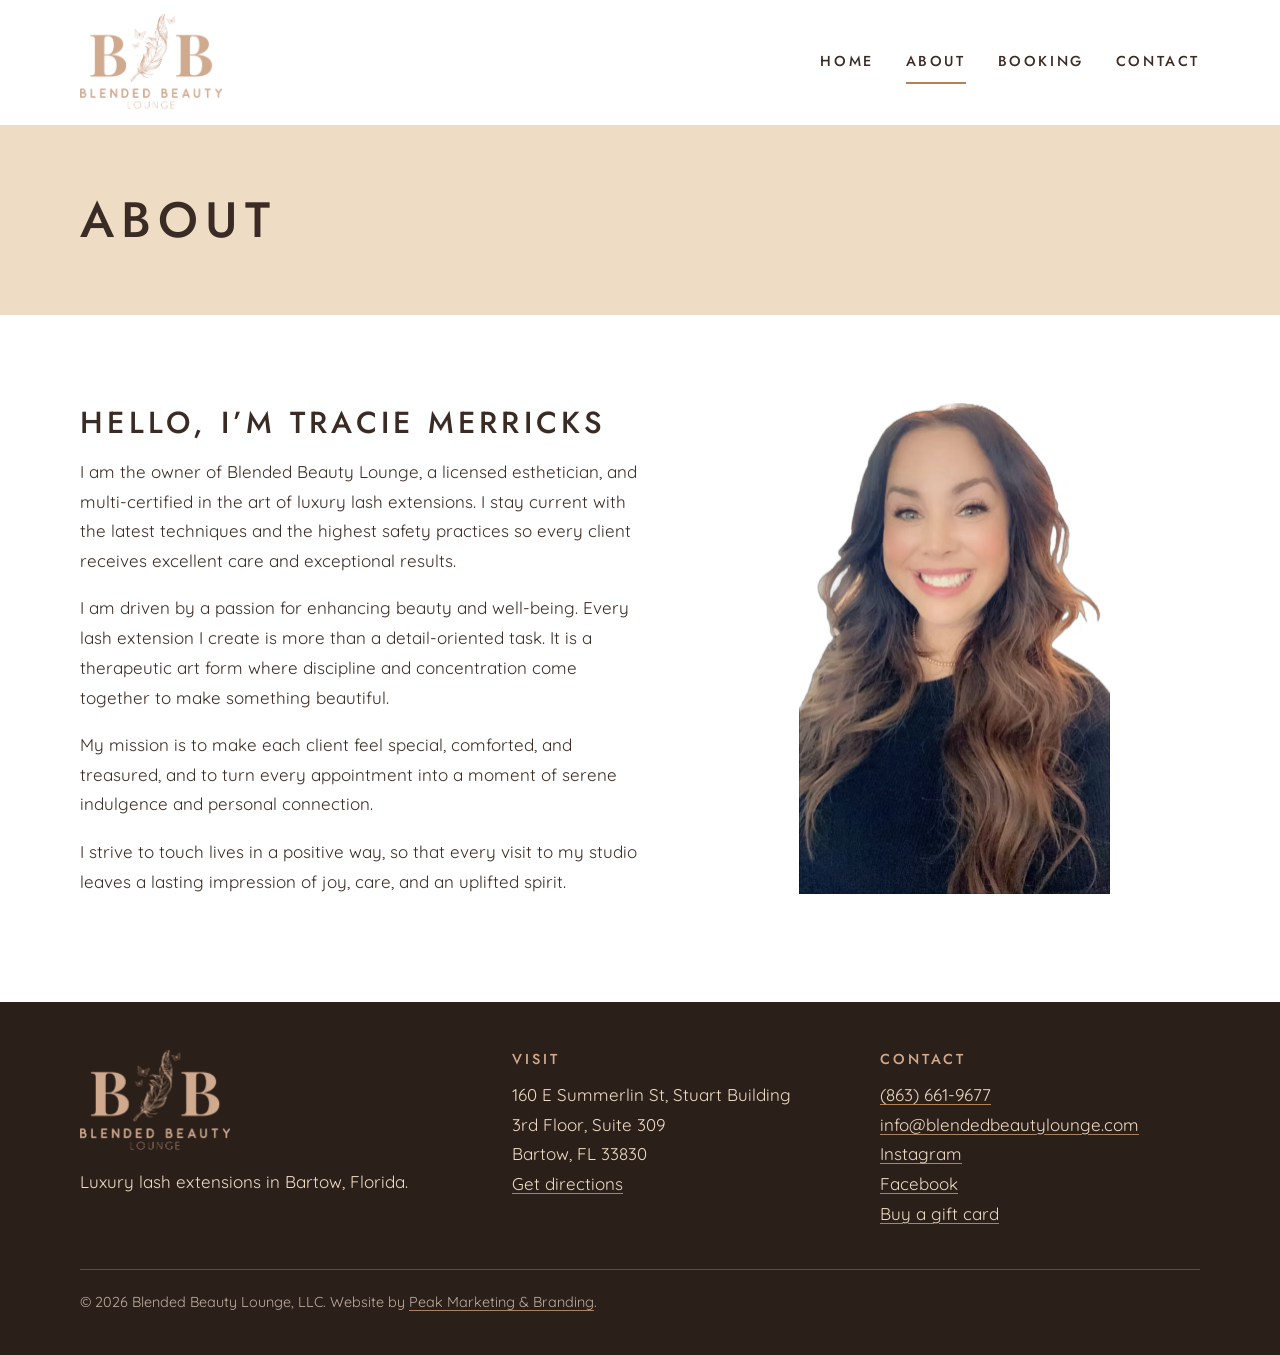
==== about/index.html @ 9855e473 "Initial site" ====
<!DOCTYPE html>
<html lang="en">
<head>
  <meta charset="utf-8">
  <meta name="viewport" content="width=device-width, initial-scale=1">
  <title>About Tracie Merricks | Blended Beauty Lounge, Bartow FL</title>
  <meta name="description" content="Meet Tracie Merricks, licensed esthetician and multi-certified lash artist at Blended Beauty Lounge in Bartow, Florida.">
  <link rel="canonical" href="https://www.blendedbeautylounge.com/about">
  <link rel="icon" href="../assets/favicon.png" type="image/png">
  <meta property="og:type" content="website">
  <meta property="og:site_name" content="Blended Beauty Lounge">
  <meta property="og:title" content="About Tracie Merricks | Blended Beauty Lounge, Bartow FL">
  <meta property="og:description" content="Meet Tracie Merricks, licensed esthetician and multi-certified lash artist at Blended Beauty Lounge in Bartow, Florida.">
  <meta property="og:url" content="https://www.blendedbeautylounge.com/about">
  <meta property="og:image" content="https://www.blendedbeautylounge.com/assets/og.jpg">
  <meta name="twitter:card" content="summary_large_image">
  <link rel="preconnect" href="https://fonts.googleapis.com">
  <link rel="preconnect" href="https://fonts.gstatic.com" crossorigin>
  <link href="https://fonts.googleapis.com/css2?family=Allura&family=Jost:wght@400;500&family=Quicksand:wght@400;500;600&display=swap" rel="stylesheet">
  <link rel="stylesheet" href="../assets/style.css">
</head>
<body>
  <a class="skip-link" href="#main">Skip to content</a>
  <header class="site-header">
    <div class="wrap">
      <a class="brand" href="../index.html"><img src="../assets/logo.png" alt="Blended Beauty Lounge" width="96" height="64"></a>
      <nav class="nav" aria-label="Main">
        <a href="../index.html">Home</a>
        <a href="../about/index.html" aria-current="page">About</a>
        <a href="../booking/index.html">Booking</a>
        <a href="../contactus/index.html">Contact</a>
      </nav>
    </div>
  </header>
  <main id="main">
    <section class="page-head"><div class="wrap"><h1>About</h1></div></section>
    <section class="section">
      <div class="wrap split">
        <div>
          <h2>Hello, I&rsquo;m Tracie Merricks</h2>
          <p>I am the owner of Blended Beauty Lounge, a licensed esthetician, and multi-certified in the art of luxury lash extensions. I stay current with the latest techniques and the highest safety practices so every client receives excellent care and exceptional results.</p>
          <p>I am driven by a passion for enhancing beauty and well-being. Every lash extension I create is more than a detail-oriented task. It is a therapeutic art form where discipline and concentration come together to make something beautiful.</p>
          <p>My mission is to make each client feel special, comforted, and treasured, and to turn every appointment into a moment of serene indulgence and personal connection.</p>
          <p>I strive to touch lives in a positive way, so that every visit to my studio leaves a lasting impression of joy, care, and an uplifted spirit.</p>
        </div>
        <div class="about-photo">
          <!-- TEMPORARY PHOTO: replace assets/about-placeholder.webp with the new suite photos when they are ready. -->
          <img src="../assets/about-placeholder.webp" alt="Lash extensions being applied at Blended Beauty Lounge" width="808" height="808" loading="lazy">
        </div>
      </div>
    </section>
  </main>
  <footer class="site-footer">
    <div class="wrap">
      <div class="footer-grid">
        <div>
          <img class="footer-logo" src="../assets/logo.png" alt="Blended Beauty Lounge" width="150" height="101">
          <p>Luxury lash extensions in Bartow, Florida.</p>
        </div>
        <div>
          <h2>Visit</h2>
          <address>160 E Summerlin St, Stuart Building<br>3rd Floor, Suite 309<br>Bartow, FL 33830</address>
          <p><a href="https://www.google.com/maps/search/?api=1&query=160+E+Summerlin+St+Bartow+FL+33830">Get directions</a></p>
        </div>
        <div>
          <h2>Contact</h2>
          <ul>
            <li><a href="tel:+18636619677">(863) 661-9677</a></li>
            <li><a href="mailto:info@blendedbeautylounge.com">info@blendedbeautylounge.com</a></li>
            <li><a href="https://www.instagram.com/blendedbeautylounge/">Instagram</a></li>
            <li><a href="https://www.facebook.com/theblendedbeautylounge">Facebook</a></li>
            <li><a href="https://booksy.com/en-us/1827236_blended-beauty-lounge_brows-lashes_15997_bartow">Buy a gift card</a></li>
          </ul>
        </div>
      </div>
      <p class="legal">&copy; 2026 Blended Beauty Lounge, LLC. Website by <a href="http://peak4results.com">Peak Marketing &amp; Branding</a>.</p>
    </div>
  </footer>
</body>
</html>
---- assets/style.css ----
/* Blended Beauty Lounge
   Brand tokens come from the 2023 brand guide.
   Fonts: Jost (headings) and Quicksand (body) stand in for Neothic and Caviar Dreams.
   Allura stands in for Sientta Script. Swap them if you have the licensed font files. */

:root {
  --cashmere: #efdcc5;
  --charmeuse: #d2ab8e;
  --leather: #b1815b;
  --white: #ffffff;
  --dusty-rose: #d5b1a3;
  --tulle: #bcaea1;
  --suede: #c5c1be;

  --ink: #3a2c24;          /* body text on light backgrounds */
  --ink-soft: #6b584b;
  --deep: #2b1f19;         /* dark sections */
  --button: #9a6b47;       /* Leather, darkened so white text passes contrast */
  --button-hover: #7d5538;

  --font-head: "Jost", "Century Gothic", "Avenir Next", sans-serif;
  --font-body: "Quicksand", "Avenir Next", "Segoe UI", sans-serif;
  --font-script: "Allura", "Snell Roundhand", cursive;

  --wrap: 1120px;
}

*, *::before, *::after { box-sizing: border-box; }
html { -webkit-text-size-adjust: 100%; }
body {
  margin: 0;
  background: var(--white);
  color: var(--ink);
  font-family: var(--font-body);
  font-size: 1.0625rem;
  line-height: 1.75;
}
img { max-width: 100%; height: auto; display: block; }
a { color: inherit; }

.skip-link {
  position: absolute; left: -999px; top: 0;
  background: var(--deep); color: var(--cashmere);
  padding: .75rem 1rem; z-index: 100;
}
.skip-link:focus { left: 0; }

:focus-visible { outline: 3px solid var(--ink); outline-offset: 3px; }

.wrap { width: min(100% - 3rem, var(--wrap)); margin-inline: auto; }

/* ---------- Header ---------- */
.site-header { background: var(--white); }
.site-header .wrap {
  display: flex; align-items: center; justify-content: space-between;
  gap: 1rem 2rem; flex-wrap: wrap;
  padding-block: .9rem;
}
.brand img { height: 96px; width: auto; }
.nav { display: flex; gap: .25rem 2rem; flex-wrap: wrap; }
.nav a {
  font-family: var(--font-head);
  font-size: .9rem; font-weight: 500;
  letter-spacing: .18em; text-transform: uppercase;
  text-decoration: none; color: var(--ink);
  padding: .5rem 0;
  border-bottom: 2px solid transparent;
}
.nav a:hover { border-bottom-color: var(--leather); }
.nav a[aria-current="page"] { border-bottom-color: var(--leather); }

/* ---------- Headings ---------- */
h1, h2, h3 {
  font-family: var(--font-head);
  font-weight: 500;
  text-transform: uppercase;
  letter-spacing: .14em;
  line-height: 1.25;
  margin: 0 0 1rem;
}
h1 { font-size: clamp(1.9rem, 4.2vw, 3.1rem); }
h2 { font-size: clamp(1.4rem, 2.6vw, 1.9rem); }
h3 { font-size: 1.05rem; letter-spacing: .16em; }
p { margin: 0 0 1.1rem; max-width: 62ch; }

/* ---------- Booksy button ---------- */
.bb-booking { display: inline-block; text-align: center; height: 52px; overflow: hidden; }
.booksy-widget-button {
  background-image: none !important;
  background-color: var(--button) !important;
  width: auto !important;
  height: auto !important;
  display: inline-block !important;
  padding: 16px 40px !important;
  border-radius: 30px !important;
  border: none !important;
  cursor: pointer !important;
  line-height: 20px !important;
  transition: background-color .2s ease;
}
.booksy-widget-button::after {
  content: "BOOK NOW";
  color: #fff;
  font-family: var(--font-head);
  font-size: 16px;
  font-weight: 500;
  letter-spacing: 2px;
}
.booksy-widget-button:hover { background-color: var(--button-hover) !important; }
.booksy-widget-button:focus-visible { outline: 3px solid #fff; outline-offset: 3px; }
.on-light .booksy-widget-button:focus-visible { outline-color: var(--ink); }

.btn {
  display: inline-block;
  background: var(--button); color: #fff;
  font-family: var(--font-head); font-weight: 500;
  letter-spacing: 2px; text-transform: uppercase; text-decoration: none;
  padding: 16px 40px; border-radius: 30px;
  transition: background-color .2s ease;
}
.btn:hover { background: var(--button-hover); }

/* ---------- Home hero ---------- */
.hero { display: grid; background: var(--deep); color: var(--cashmere); }
.hero-media { grid-area: 1 / 1; min-height: 340px; }
.hero-media img { width: 100%; height: 100%; object-fit: cover; object-position: 70% center; }
.hero-copy {
  grid-area: 2 / 1;
  padding: 2.5rem 1.5rem 3rem;
  display: flex; flex-direction: column; align-items: flex-start;
}
.hero-copy h1 { color: var(--white); max-width: 16ch; }
.hero-copy p { color: var(--cashmere); font-size: 1.15rem; }
.hero-copy .lockup { width: 150px; margin-bottom: 1.5rem; }

@media (min-width: 820px) {
  .hero { min-height: min(72vh, 640px); }
  .hero-media { grid-area: 1 / 1; min-height: 0; }
  .hero-media::after {
    content: ""; position: absolute; inset: 0;
    background: linear-gradient(90deg, rgba(43,31,25,.92) 0%, rgba(43,31,25,.78) 34%, rgba(43,31,25,0) 62%);
  }
  .hero-media { position: relative; }
  .hero-copy {
    grid-area: 1 / 1; z-index: 1;
    justify-content: center;
    width: min(100% - 3rem, var(--wrap)); margin-inline: auto;
    padding: 3rem 0;
  }
  .hero-copy > * { max-width: 30rem; }
  .hero-copy .lockup { width: 190px; }
}

/* ---------- Sections ---------- */
.section { padding-block: clamp(3rem, 7vw, 5.5rem); }
.section.tint { background: var(--cashmere); }
.split { display: grid; gap: 2.5rem; align-items: start; }
@media (min-width: 820px) { .split { grid-template-columns: 1.15fr 1fr; gap: 4rem; } }

.points { list-style: none; margin: 0; padding: 0; display: grid; gap: 1.5rem; }
.points li { padding-left: 1.25rem; border-left: 3px solid var(--charmeuse); }
.points h3 { margin-bottom: .35rem; }
.points p { margin: 0; color: var(--ink-soft); }

.reviews { padding-top: clamp(2rem, 5vw, 3rem); }
.reviews .wrap { max-width: 1000px; }
.reviews .elfsight-app-362c52ef-79dd-494c-a66e-9b4983d37ee5 {
  width: 100%;
  max-width: 100%;
}

/* Gift band */
.gift { background: var(--charmeuse); color: var(--deep); text-align: center; }
.gift .wrap { display: grid; justify-items: center; gap: .25rem; }
.gift .script {
  font-family: var(--font-script);
  font-size: clamp(2.6rem, 6vw, 4rem);
  line-height: 1.1; margin: 0;
}
.gift p { margin-inline: auto; }
.gift .btn { background: var(--deep); }
.gift .btn:hover { background: #000; }

/* ---------- Inner pages ---------- */
.page-head { background: var(--cashmere); padding-block: clamp(2.5rem, 6vw, 4rem); }
.page-head h1 { margin: 0; }
.about-photo {
  overflow: hidden;
  border-radius: 4px;
  aspect-ratio: 1 / 1;
}
.about-photo img {
  width: 100%;
  height: 100%;
  display: block;
  object-fit: contain;
}

.info { display: grid; gap: 2rem; }
@media (min-width: 820px) { .info { grid-template-columns: 1fr 1.2fr; gap: 4rem; } }
.info address { font-style: normal; }
.info dl { margin: 0; }
.info dt {
  font-family: var(--font-head); font-size: .85rem; font-weight: 500;
  letter-spacing: .18em; text-transform: uppercase; color: var(--ink-soft);
  margin-top: 1.5rem;
}
.info dt:first-child { margin-top: 0; }
.info dd { margin: .25rem 0 0; }
.info a { text-decoration-color: var(--leather); text-underline-offset: 3px; }
.map { width: 100%; min-height: 340px; border: 0; border-radius: 4px; background: var(--cashmere); }

.booking-box { text-align: center; }
.booking-box p { margin-inline: auto; }

/* ---------- Footer ---------- */
.site-footer { background: var(--deep); color: var(--cashmere); padding-block: 3rem 2rem; }
.footer-grid { display: grid; gap: 2rem; }
@media (min-width: 820px) { .footer-grid { grid-template-columns: 1.2fr 1fr 1fr; gap: 3rem; } }
.site-footer h2 { font-size: .9rem; letter-spacing: .2em; color: var(--charmeuse); margin-bottom: .75rem; }
.site-footer address { font-style: normal; }
.site-footer a { text-decoration-color: var(--leather); text-underline-offset: 3px; }
.site-footer ul { list-style: none; margin: 0; padding: 0; }
.site-footer p { margin-bottom: .5rem; }
.footer-logo { width: 150px; margin-bottom: 1rem; }
.legal { max-width: none; margin-top: 2.5rem; padding-top: 1.25rem; border-top: 1px solid rgba(239,220,197,.25); font-size: .9rem; color: var(--tulle); }

@media (prefers-reduced-motion: reduce) { * { transition: none !important; } }

@media (max-width: 480px) {
  .nav { gap: .25rem 1.1rem; }
  .nav a { font-size: .8rem; letter-spacing: .12em; }
}
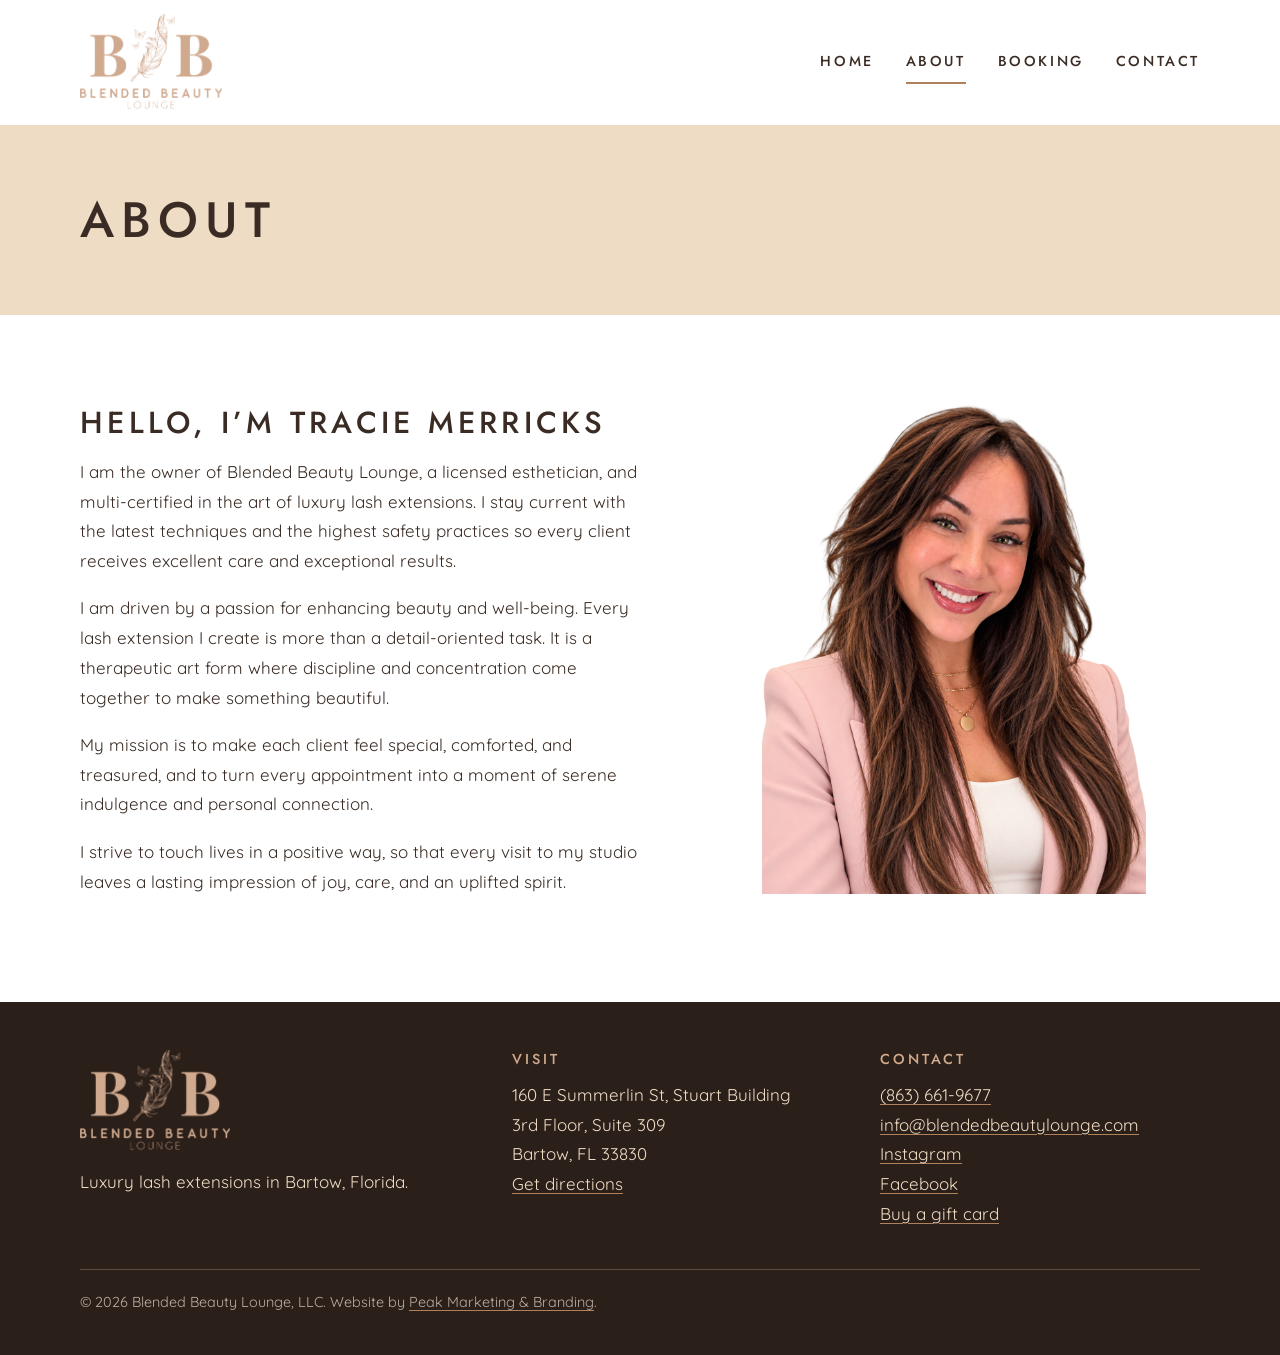
==== commit 732b4366: "Updated About Page" ====
--- a/about/index.html
+++ b/about/index.html
@@ -34,7 +34,7 @@
   </header>
   <main id="main">
     <section class="page-head"><div class="wrap"><h1>About</h1></div></section>
-    <section class="section">
+    <section class="section about-page">
       <div class="wrap split">
         <div>
           <h2>Hello, I&rsquo;m Tracie Merricks</h2>
--- a/assets/style.css
+++ b/assets/style.css
@@ -156,11 +156,74 @@
 .section.tint { background: var(--cashmere); }
 .split { display: grid; gap: 2.5rem; align-items: start; }
 @media (min-width: 820px) { .split { grid-template-columns: 1.15fr 1fr; gap: 4rem; } }
+@media (max-width: 819px) { .about-page .about-photo { order: -1; } }
 
 .points { list-style: none; margin: 0; padding: 0; display: grid; gap: 1.5rem; }
 .points li { padding-left: 1.25rem; border-left: 3px solid var(--charmeuse); }
 .points h3 { margin-bottom: .35rem; }
 .points p { margin: 0; color: var(--ink-soft); }
+
+.work { background: var(--deep); color: var(--cashmere); text-align: center; padding-block: clamp(2.0625rem, 3.75vw, 3rem); }
+.work-eyebrow {
+  margin: 0 0 .65rem;
+  color: var(--charmeuse);
+  font-family: var(--font-head);
+  font-size: .8rem;
+  font-weight: 500;
+  letter-spacing: .2em;
+  text-transform: uppercase;
+}
+.work h2 { color: var(--white); }
+.work-intro { margin: 0 auto; color: var(--tulle); }
+.work-gallery {
+  display: grid;
+  grid-template-columns: 1fr;
+  grid-template-rows: repeat(2, minmax(0, 1fr));
+  gap: .75rem;
+  aspect-ratio: auto;
+  margin: 1.5rem auto 0;
+}
+.work-photo { min-width: 0; min-height: 0; margin: 0; overflow: hidden; }
+.work-photo img { width: 100%; height: 100%; object-fit: cover; }
+.work-photo--blue img { object-position: 50% 46%; }
+.work-photo--brown img { object-position: 50% 42%; }
+.work-photo--closed img { object-position: 52% 50%; }
+.work-photo--placeholder { background: rgba(239, 220, 197, .1); }
+.work-cta { margin-top: 1.5rem; }
+
+@media (min-width: 700px) {
+  .work-gallery {
+    width: 100%;
+    height: clamp(280px, 37.5vw, 375px);
+    grid-template-columns: minmax(0, 1.85fr) repeat(2, minmax(0, 1fr));
+    grid-template-rows: repeat(2, minmax(0, 1fr));
+  }
+  .work-photo--blue { grid-column: 1; grid-row: 1 / span 2; }
+  .work-photo--brown { grid-column: 2; grid-row: 1; }
+  .work-photo--closed { grid-column: 2; grid-row: 2; }
+  .work-photo--placeholder:nth-last-child(2) { grid-column: 3; grid-row: 1; }
+  .work-photo--placeholder:last-child { grid-column: 3; grid-row: 2; }
+  .work-photo--blue img { object-position: 50% 48%; }
+  .work-photo--brown img { object-position: 50% 38%; }
+  .work-photo--closed img { object-position: 53% 48%; }
+}
+@media (min-width: 1000px) {
+  .work-gallery {
+    width: min(calc(100vw - 3rem), 1224px);
+    height: 375px;
+    position: relative;
+    left: 50%;
+    transform: translateX(-50%);
+  }
+}
+@media (max-width: 699px) {
+  .work-gallery { grid-template-columns: 1fr; grid-template-rows: none; gap: .75rem; margin-top: 1.5rem; }
+  .work-photo { aspect-ratio: 2.1 / 1; }
+  .work-photo--blue img { object-position: 50% 55%; }
+  .work-photo--brown img { object-position: 50% 40%; }
+  .work-photo--closed img { object-position: 54% 67%; }
+  .work-cta { margin-top: 1.5rem; }
+}
 
 .reviews { padding-top: clamp(2rem, 5vw, 3rem); }
 .reviews .wrap { max-width: 1000px; }
@@ -228,6 +291,8 @@
 @media (prefers-reduced-motion: reduce) { * { transition: none !important; } }
 
 @media (max-width: 480px) {
-  .nav { gap: .25rem 1.1rem; }
+  .site-header .brand { margin-inline: auto; }
+  .nav { width: 100%; justify-content: center; gap: .25rem 1.1rem; }
   .nav a { font-size: .8rem; letter-spacing: .12em; }
-}
+  .footer-logo { margin-inline: auto; }
+}
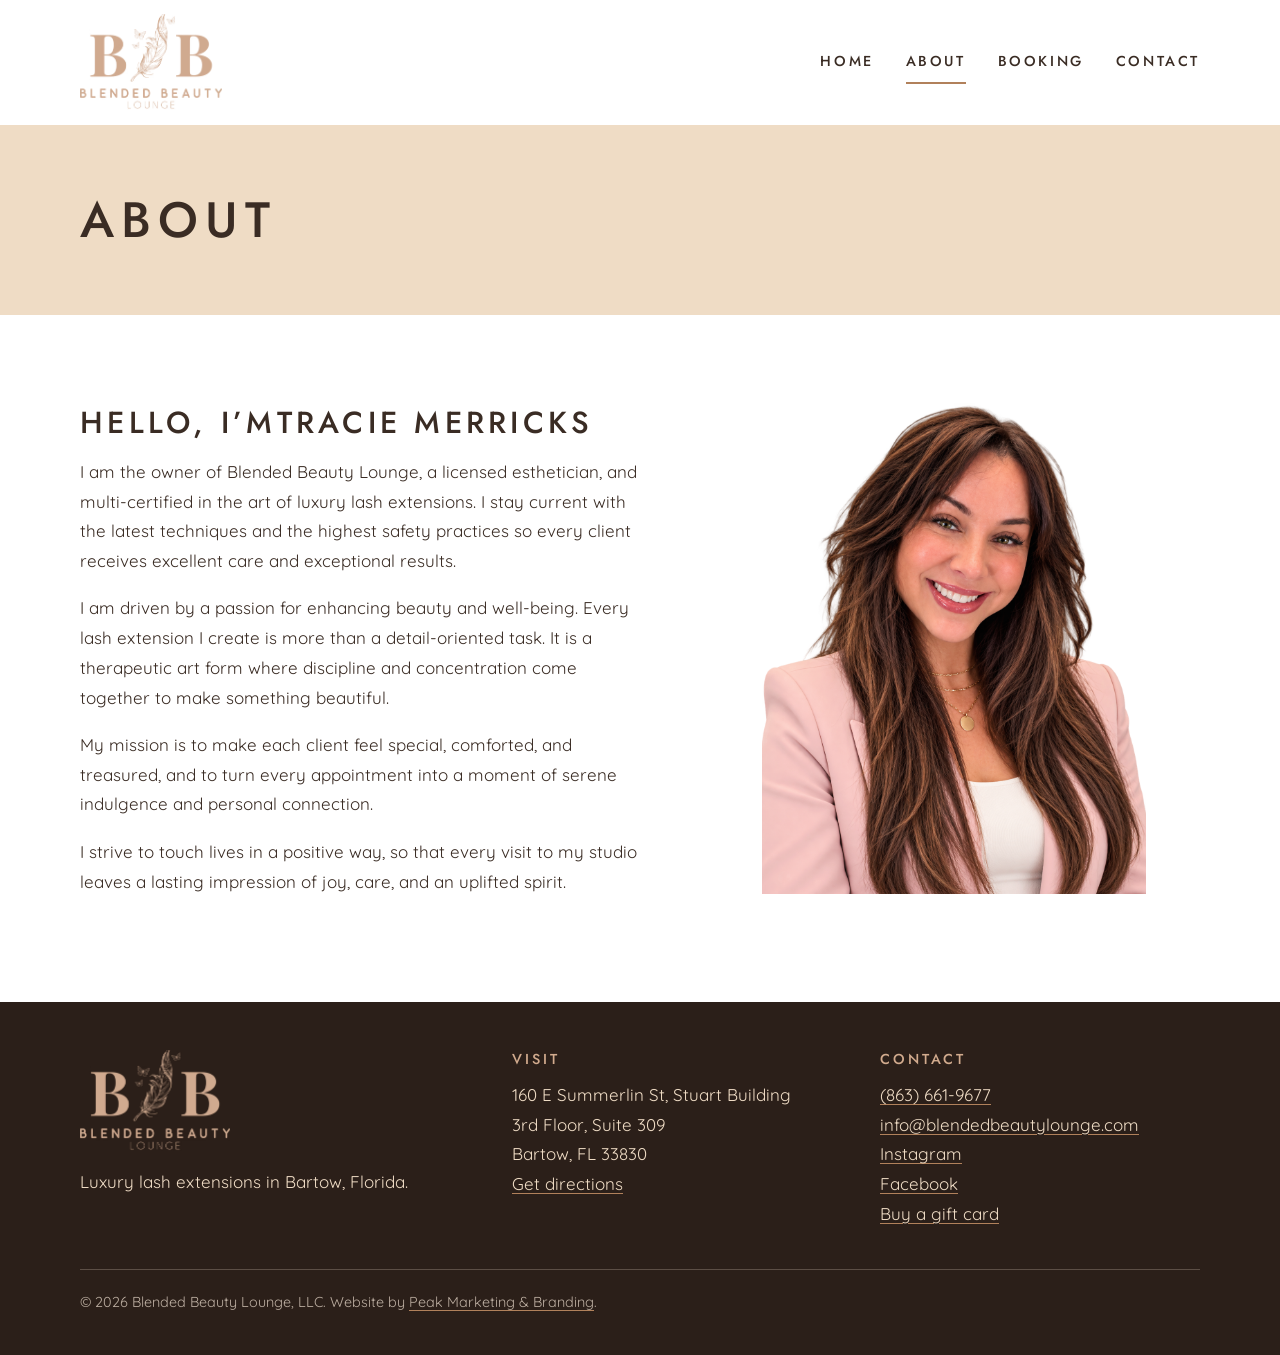
==== commit 7d93cea0: "Updated About Us" ====
--- a/about/index.html
+++ b/about/index.html
@@ -37,7 +37,7 @@
     <section class="section about-page">
       <div class="wrap split">
         <div>
-          <h2>Hello, I&rsquo;m Tracie Merricks</h2>
+          <h2 class="about-heading"><span>Hello, I&rsquo;m</span><span>Tracie Merricks</span></h2>
           <p>I am the owner of Blended Beauty Lounge, a licensed esthetician, and multi-certified in the art of luxury lash extensions. I stay current with the latest techniques and the highest safety practices so every client receives excellent care and exceptional results.</p>
           <p>I am driven by a passion for enhancing beauty and well-being. Every lash extension I create is more than a detail-oriented task. It is a therapeutic art form where discipline and concentration come together to make something beautiful.</p>
           <p>My mission is to make each client feel special, comforted, and treasured, and to turn every appointment into a moment of serene indulgence and personal connection.</p>
--- a/assets/style.css
+++ b/assets/style.css
@@ -156,7 +156,10 @@
 .section.tint { background: var(--cashmere); }
 .split { display: grid; gap: 2.5rem; align-items: start; }
 @media (min-width: 820px) { .split { grid-template-columns: 1.15fr 1fr; gap: 4rem; } }
-@media (max-width: 819px) { .about-page .about-photo { order: -1; } }
+@media (max-width: 819px) {
+  .about-page .about-photo { order: -1; }
+  .about-page .about-heading { display: flex; flex-direction: column; gap: .15rem; }
+}
 
 .points { list-style: none; margin: 0; padding: 0; display: grid; gap: 1.5rem; }
 .points li { padding-left: 1.25rem; border-left: 3px solid var(--charmeuse); }
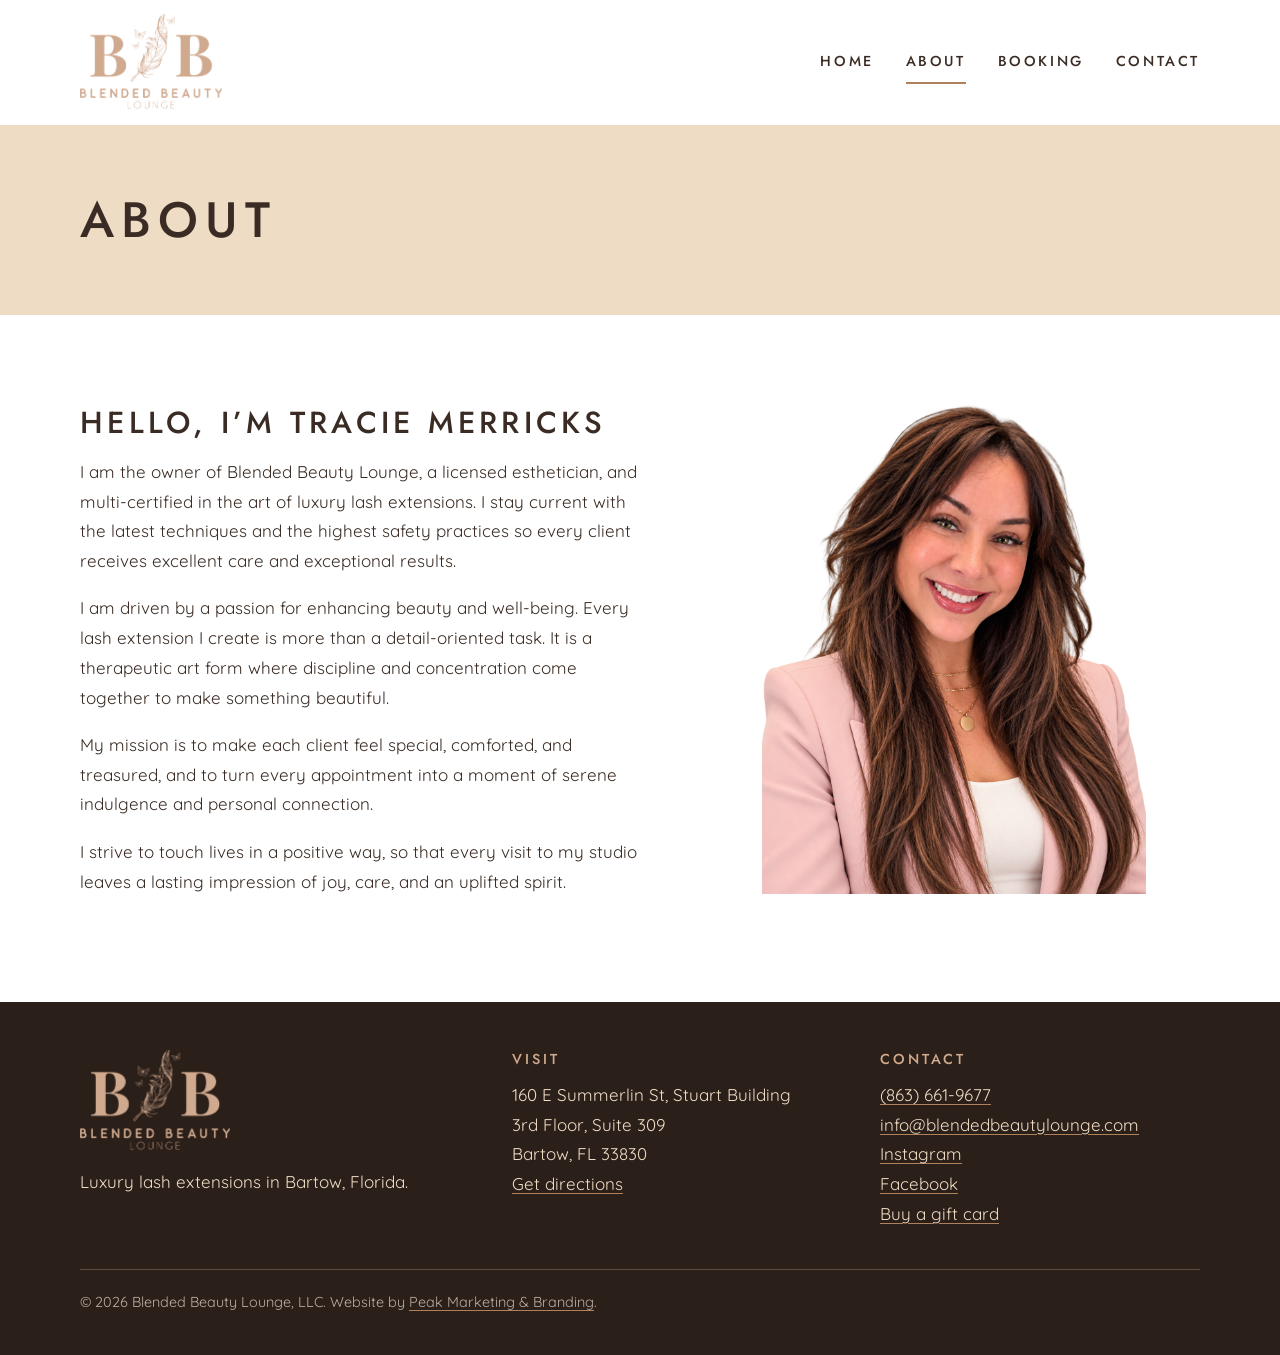
==== commit 0e701102: "update" ====
--- a/about/index.html
+++ b/about/index.html
@@ -37,7 +37,7 @@
     <section class="section about-page">
       <div class="wrap split">
         <div>
-          <h2 class="about-heading"><span>Hello, I&rsquo;m</span><span>Tracie Merricks</span></h2>
+          <h2 class="about-heading"><span>Hello, I&rsquo;m</span> <span>Tracie Merricks</span></h2>
           <p>I am the owner of Blended Beauty Lounge, a licensed esthetician, and multi-certified in the art of luxury lash extensions. I stay current with the latest techniques and the highest safety practices so every client receives excellent care and exceptional results.</p>
           <p>I am driven by a passion for enhancing beauty and well-being. Every lash extension I create is more than a detail-oriented task. It is a therapeutic art form where discipline and concentration come together to make something beautiful.</p>
           <p>My mission is to make each client feel special, comforted, and treasured, and to turn every appointment into a moment of serene indulgence and personal connection.</p>
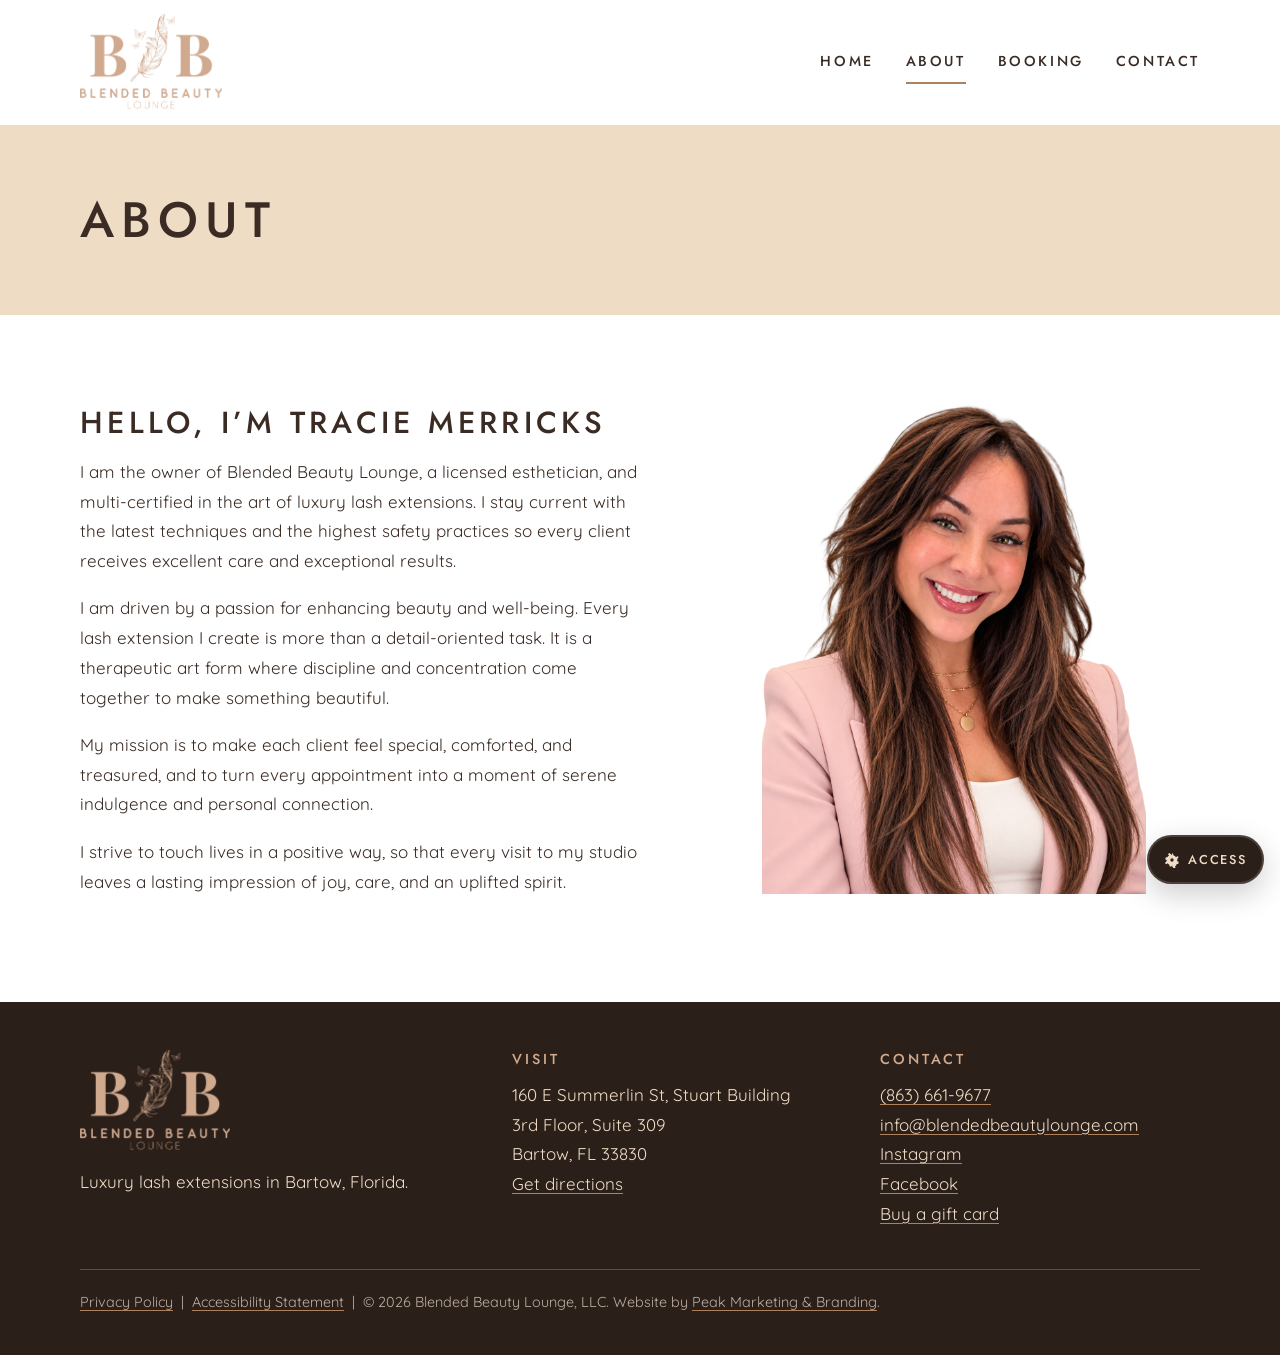
==== commit 7f1e14bf: "Google Analytics added" ====
--- a/about/index.html
+++ b/about/index.html
@@ -18,6 +18,13 @@
   <link rel="preconnect" href="https://fonts.gstatic.com" crossorigin>
   <link href="https://fonts.googleapis.com/css2?family=Allura&family=Jost:wght@400;500&family=Quicksand:wght@400;500;600&display=swap" rel="stylesheet">
   <link rel="stylesheet" href="../assets/style.css">
+  <script async src="https://www.googletagmanager.com/gtag/js?id=G-LCTXQ1WJH5"></script>
+  <script>
+    window.dataLayer = window.dataLayer || [];
+    function gtag(){dataLayer.push(arguments);}
+    gtag('js', new Date());
+    gtag('config', 'G-LCTXQ1WJH5');
+  </script>
 </head>
 <body>
   <a class="skip-link" href="#main">Skip to content</a>
@@ -32,6 +39,20 @@
       </nav>
     </div>
   </header>
+  <button class="a11y-toggle" id="a11y-toggle" type="button" aria-expanded="false" aria-controls="a11y-panel" aria-label="Open accessibility options">
+    <svg viewBox="0 0 24 24" aria-hidden="true" focusable="false"><path fill="currentColor" d="M12 2a2 2 0 0 1 2 2v.9a6.5 6.5 0 0 1 4.1 2.8l.7-.7a1.5 1.5 0 1 1 2.1 2.1l-.7.7A6.5 6.5 0 0 1 19.1 14H20a2 2 0 1 1 0 4h-.9a6.5 6.5 0 0 1-2.8 4.1l.7.7a1.5 1.5 0 0 1-2.1 2.1l-.7-.7A6.5 6.5 0 0 1 12 19.1V20a2 2 0 1 1-4 0v-.9A6.5 6.5 0 0 1 5.2 16.9l-.7.7A1.5 1.5 0 1 1 2.4 15.5l.7-.7A6.5 6.5 0 0 1 4.9 12H4a2 2 0 1 1 0-4h.9A6.5 6.5 0 0 1 7.7 5.2l-.7-.7A1.5 1.5 0 1 1 9.1 2.4l.7.7A6.5 6.5 0 0 1 12 4.9V4a2 2 0 0 1 2-2Zm0 7.5A2.5 2.5 0 1 0 12 14.5a2.5 2.5 0 0 0 0-5Z"/></svg>
+    <span>Access</span>
+  </button>
+  <aside class="a11y-panel" id="a11y-panel" role="dialog" aria-modal="false" aria-labelledby="a11y-panel-title" hidden>
+    <h2 id="a11y-panel-title">Accessibility options</h2>
+    <div class="a11y-panel__actions">
+      <button type="button" class="a11y-option" data-action="text" aria-pressed="false">Increase text size</button>
+      <button type="button" class="a11y-option" data-action="contrast" aria-pressed="false">Increase contrast</button>
+      <button type="button" class="a11y-option" data-action="links" aria-pressed="false">Highlight links</button>
+      <button type="button" class="a11y-option" data-action="motion" aria-pressed="false">Reduce motion</button>
+      <button type="button" class="a11y-panel-close" data-action="reset">Reset settings</button>
+    </div>
+  </aside>
   <main id="main">
     <section class="page-head"><div class="wrap"><h1>About</h1></div></section>
     <section class="section about-page">
@@ -73,8 +94,9 @@
           </ul>
         </div>
       </div>
-      <p class="legal">&copy; 2026 Blended Beauty Lounge, LLC. Website by <a href="http://peak4results.com">Peak Marketing &amp; Branding</a>.</p>
+      <p class="legal"><a href="../privacy.html">Privacy Policy</a> &nbsp;|&nbsp; <a href="../accessibility/index.html">Accessibility Statement</a> &nbsp;|&nbsp; &copy; 2026 Blended Beauty Lounge, LLC. Website by <a href="http://peak4results.com">Peak Marketing &amp; Branding</a>.</p>
     </div>
   </footer>
+  <script src="../assets/accessibility.js"></script>
 </body>
 </html>
--- a/assets/style.css
+++ b/assets/style.css
@@ -23,6 +23,7 @@
   --font-script: "Allura", "Snell Roundhand", cursive;
 
   --wrap: 1120px;
+  --site-font-scale: 1;
 }
 
 *, *::before, *::after { box-sizing: border-box; }
@@ -32,8 +33,9 @@
   background: var(--white);
   color: var(--ink);
   font-family: var(--font-body);
-  font-size: 1.0625rem;
+  font-size: calc(1.0625rem * var(--site-font-scale));
   line-height: 1.75;
+  transition: background-color .2s ease, color .2s ease;
 }
 img { max-width: 100%; height: auto; display: block; }
 a { color: inherit; }
@@ -46,6 +48,156 @@
 .skip-link:focus { left: 0; }
 
 :focus-visible { outline: 3px solid var(--ink); outline-offset: 3px; }
+
+.sr-only {
+  position: absolute;
+  width: 1px; height: 1px;
+  padding: 0; margin: -1px;
+  overflow: hidden; clip: rect(0, 0, 0, 0);
+  white-space: nowrap; border: 0;
+}
+
+.a11y-toggle {
+  position: fixed;
+  right: 1rem;
+  bottom: 1rem;
+  z-index: 2000;
+  display: inline-flex;
+  align-items: center;
+  justify-content: center;
+  gap: .5rem;
+  background: var(--deep);
+  color: var(--cashmere);
+  border: 2px solid rgba(255,255,255,.15);
+  border-radius: 999px;
+  padding: .8rem .95rem;
+  box-shadow: 0 10px 30px rgba(0,0,0,.2);
+  cursor: pointer;
+  font-family: var(--font-head);
+  font-size: .8rem;
+  font-weight: 500;
+  letter-spacing: .14em;
+  text-transform: uppercase;
+}
+.a11y-toggle svg { width: 1rem; height: 1rem; }
+.a11y-toggle:focus-visible,
+.a11y-option:focus-visible,
+.a11y-panel-close:focus-visible { outline: 3px solid var(--cashmere); outline-offset: 3px; }
+
+.a11y-panel {
+  position: fixed;
+  right: 1rem;
+  bottom: 4.6rem;
+  z-index: 1999;
+  width: min(20rem, calc(100vw - 2rem));
+  background: rgba(255,255,255,.97);
+  color: var(--ink);
+  border: 1px solid rgba(58,44,36,.15);
+  border-radius: 18px;
+  box-shadow: 0 16px 40px rgba(0,0,0,.18);
+  padding: 1rem;
+}
+.a11y-panel[hidden] { display: none; }
+.a11y-panel h2 {
+  font-size: 1rem;
+  margin: 0 0 .9rem;
+  letter-spacing: .12em;
+}
+.a11y-panel__actions {
+  display: grid;
+  gap: .5rem;
+}
+.a11y-option,
+.a11y-panel-close {
+  appearance: none;
+  border: 1px solid rgba(58,44,36,.2);
+  background: #fff;
+  color: var(--ink);
+  border-radius: 10px;
+  padding: .75rem .9rem;
+  text-align: left;
+  font-family: var(--font-body);
+  font-size: .95rem;
+  font-weight: 600;
+  cursor: pointer;
+}
+.a11y-option[aria-pressed="true"] {
+  background: rgba(177,129,91,.12);
+  border-color: rgba(177,129,91,.7);
+}
+.a11y-panel-close {
+  margin-top: .5rem;
+  text-align: center;
+}
+
+body.a11y-high-contrast {
+  --cashmere: #f4f1ee;
+  --ink: #ffffff;
+  --ink-soft: #e2e8f0;
+  --deep: #000000;
+  --button: #ffd200;
+  --button-hover: #ffbf00;
+  background: #000;
+  color: #fff;
+}
+body.a11y-high-contrast .site-header,
+body.a11y-high-contrast .site-footer,
+body.a11y-high-contrast .hero,
+body.a11y-high-contrast .page-head,
+body.a11y-high-contrast .gift,
+body.a11y-high-contrast .work,
+body.a11y-high-contrast .section.tint,
+body.a11y-high-contrast .map {
+  background-color: #101010;
+  color: #fff;
+}
+body.a11y-high-contrast .nav a,
+body.a11y-high-contrast a,
+body.a11y-high-contrast .btn,
+body.a11y-high-contrast .booksy-widget-button,
+body.a11y-high-contrast .site-footer h2,
+body.a11y-high-contrast .legal,
+body.a11y-high-contrast .gift p,
+body.a11y-high-contrast .hero-copy p,
+body.a11y-high-contrast .hero-copy h1,
+body.a11y-high-contrast .work-intro,
+body.a11y-high-contrast .points p,
+body.a11y-high-contrast .info dt,
+body.a11y-high-contrast .info dd,
+body.a11y-high-contrast .site-footer p,
+body.a11y-high-contrast .site-footer li,
+body.a11y-high-contrast .site-footer address {
+  color: #fff;
+}
+body.a11y-high-contrast .btn,
+body.a11y-high-contrast .booksy-widget-button { background: var(--button); color: #000; }
+body.a11y-high-contrast .btn:hover,
+body.a11y-high-contrast .booksy-widget-button:hover { background: var(--button-hover); }
+body.a11y-high-contrast .a11y-panel {
+  background: #111;
+  color: #fff;
+  border-color: rgba(255,255,255,.2);
+}
+body.a11y-high-contrast .a11y-option,
+body.a11y-high-contrast .a11y-panel-close {
+  background: #1b1b1b;
+  border-color: rgba(255,255,255,.2);
+  color: #fff;
+}
+body.a11y-link-highlight a {
+  text-decoration: underline;
+  text-decoration-thickness: .18em;
+  text-underline-offset: .15em;
+  background: rgba(255, 230, 110, .5);
+}
+body.a11y-reduced-motion *,
+body.a11y-reduced-motion *::before,
+body.a11y-reduced-motion *::after {
+  animation-duration: .001ms !important;
+  animation-iteration-count: 1 !important;
+  transition-duration: .001ms !important;
+  scroll-behavior: auto !important;
+}
 
 .wrap { width: min(100% - 3rem, var(--wrap)); margin-inline: auto; }
 
@@ -96,6 +248,7 @@
   border: none !important;
   cursor: pointer !important;
   line-height: 20px !important;
+  text-decoration: none !important;
   transition: background-color .2s ease;
 }
 .booksy-widget-button::after {
@@ -131,6 +284,11 @@
 }
 .hero-copy h1 { color: var(--white); max-width: 16ch; }
 .hero-copy p { color: var(--cashmere); font-size: 1.15rem; }
+.hero-copy .bb-booking {
+  width: 100%;
+  display: flex;
+  justify-content: center;
+}
 .hero-copy .lockup { width: 150px; margin-bottom: 1.5rem; }
 
 @media (min-width: 820px) {
@@ -250,6 +408,14 @@
 /* ---------- Inner pages ---------- */
 .page-head { background: var(--cashmere); padding-block: clamp(2.5rem, 6vw, 4rem); }
 .page-head h1 { margin: 0; }
+.privacy-content {
+  max-width: 760px;
+}
+.privacy-content ul {
+  margin: 0 0 1.25rem;
+  padding-left: 1.5rem;
+}
+.privacy-content li + li { margin-top: .35rem; }
 .about-photo {
   overflow: hidden;
   border-radius: 4px;
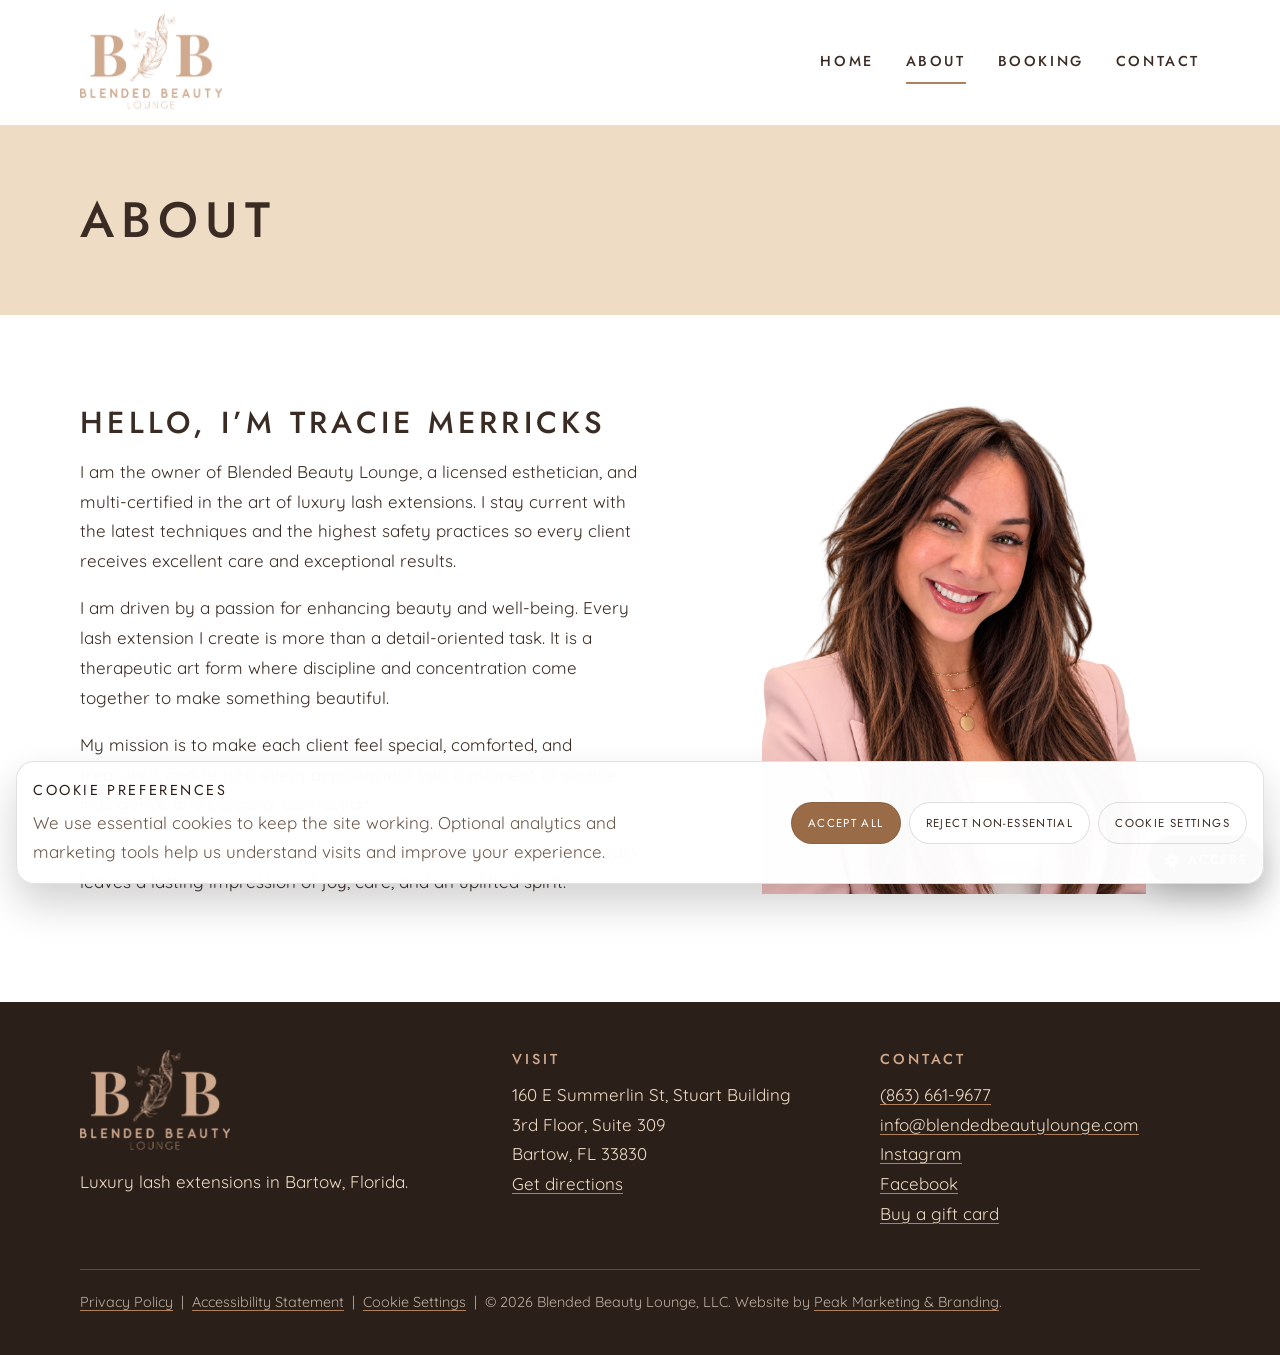
==== commit 77d816f7: "cookie preferences" ====
--- a/about/index.html
+++ b/about/index.html
@@ -18,13 +18,7 @@
   <link rel="preconnect" href="https://fonts.gstatic.com" crossorigin>
   <link href="https://fonts.googleapis.com/css2?family=Allura&family=Jost:wght@400;500&family=Quicksand:wght@400;500;600&display=swap" rel="stylesheet">
   <link rel="stylesheet" href="../assets/style.css">
-  <script async src="https://www.googletagmanager.com/gtag/js?id=G-LCTXQ1WJH5"></script>
-  <script>
-    window.dataLayer = window.dataLayer || [];
-    function gtag(){dataLayer.push(arguments);}
-    gtag('js', new Date());
-    gtag('config', 'G-LCTXQ1WJH5');
-  </script>
+  <script src="../assets/cookie-consent.js" defer></script>
 </head>
 <body>
   <a class="skip-link" href="#main">Skip to content</a>
@@ -94,9 +88,57 @@
           </ul>
         </div>
       </div>
-      <p class="legal"><a href="../privacy.html">Privacy Policy</a> &nbsp;|&nbsp; <a href="../accessibility/index.html">Accessibility Statement</a> &nbsp;|&nbsp; &copy; 2026 Blended Beauty Lounge, LLC. Website by <a href="http://peak4results.com">Peak Marketing &amp; Branding</a>.</p>
+      <p class="legal"><a href="../privacy.html">Privacy Policy</a> &nbsp;|&nbsp; <a href="../accessibility/index.html">Accessibility Statement</a> &nbsp;|&nbsp; <a href="#cookie-settings-panel" data-cookie-settings>Cookie Settings</a> &nbsp;|&nbsp; &copy; 2026 Blended Beauty Lounge, LLC. Website by <a href="http://peak4results.com">Peak Marketing &amp; Branding</a>.</p>
     </div>
   </footer>
+  <div class="cookie-banner" id="cookie-banner" role="dialog" aria-live="polite" aria-label="Cookie preferences" hidden>
+    <div class="cookie-banner__content">
+      <div>
+        <p class="cookie-banner__title">Cookie preferences</p>
+        <p id="cookie-banner-text">We use essential cookies to keep the site working. Optional analytics and marketing tools help us understand visits and improve your experience.</p>
+      </div>
+      <div class="cookie-banner__actions">
+        <button type="button" class="cookie-button cookie-button--primary" data-cookie-action="accept-all">Accept All</button>
+        <button type="button" class="cookie-button cookie-button--secondary" data-cookie-action="reject">Reject Non-Essential</button>
+        <button type="button" class="cookie-button cookie-button--ghost" data-cookie-action="settings" aria-expanded="false">Cookie Settings</button>
+      </div>
+    </div>
+    <div class="cookie-banner__settings" id="cookie-settings-panel" hidden>
+      <div class="cookie-settings__row">
+        <div>
+          <p>Essential</p>
+          <small>Required to keep the website functioning.</small>
+        </div>
+        <label class="switch">
+          <input type="checkbox" checked disabled aria-label="Essential cookies always enabled">
+          <span class="slider" aria-hidden="true"></span>
+        </label>
+      </div>
+      <div class="cookie-settings__row">
+        <div>
+          <p>Analytics</p>
+          <small>Helps us understand website visits and performance.</small>
+        </div>
+        <label class="switch">
+          <input type="checkbox" data-cookie-setting="analytics" aria-label="Allow analytics cookies">
+          <span class="slider" aria-hidden="true"></span>
+        </label>
+      </div>
+      <div class="cookie-settings__row">
+        <div>
+          <p>Marketing</p>
+          <small>Allows third-party widgets and marketing content.</small>
+        </div>
+        <label class="switch">
+          <input type="checkbox" data-cookie-setting="marketing" aria-label="Allow marketing cookies and third-party content">
+          <span class="slider" aria-hidden="true"></span>
+        </label>
+      </div>
+      <div class="cookie-banner__settings-actions">
+        <button type="button" class="cookie-button cookie-button--primary" data-cookie-action="save-settings">Save Preferences</button>
+      </div>
+    </div>
+  </div>
   <script src="../assets/accessibility.js"></script>
 </body>
 </html>
--- a/assets/style.css
+++ b/assets/style.css
@@ -457,6 +457,149 @@
 .footer-logo { width: 150px; margin-bottom: 1rem; }
 .legal { max-width: none; margin-top: 2.5rem; padding-top: 1.25rem; border-top: 1px solid rgba(239,220,197,.25); font-size: .9rem; color: var(--tulle); }
 
+.cookie-banner {
+  position: fixed;
+  left: 1rem;
+  right: 1rem;
+  bottom: 1rem;
+  z-index: 2000;
+  background: rgba(255,255,255,.98);
+  border: 1px solid rgba(58,44,36,.14);
+  border-radius: 18px;
+  box-shadow: 0 20px 40px rgba(0,0,0,.18);
+  color: var(--ink);
+  padding: 1rem;
+}
+.cookie-banner[hidden] { display: none; }
+.cookie-banner__content {
+  display: flex;
+  align-items: center;
+  justify-content: space-between;
+  gap: 1rem;
+  flex-wrap: wrap;
+}
+.cookie-banner__title {
+  margin: 0 0 .25rem;
+  font-family: var(--font-head);
+  font-size: .9rem;
+  letter-spacing: .18em;
+  text-transform: uppercase;
+  color: var(--deep);
+}
+.cookie-banner p:not(.cookie-banner__title) { margin: 0; color: var(--ink-soft); }
+.cookie-banner__actions {
+  display: flex;
+  flex-wrap: wrap;
+  align-items: center;
+  gap: .5rem;
+}
+.cookie-button {
+  appearance: none;
+  border: 1px solid rgba(58,44,36,.15);
+  border-radius: 999px;
+  background: var(--button);
+  color: #fff;
+  font-family: var(--font-head);
+  font-size: .72rem;
+  letter-spacing: .12em;
+  text-transform: uppercase;
+  padding: .75rem 1rem;
+  cursor: pointer;
+  transition: background-color .2s ease;
+}
+.cookie-button:hover { background: var(--button-hover); }
+.cookie-button:focus-visible,
+.cookie-banner input:focus-visible,
+.cookie-banner a:focus-visible { outline: 3px solid var(--ink); outline-offset: 3px; }
+.cookie-button--secondary { background: var(--white); color: var(--ink); }
+.cookie-button--secondary:hover { background: rgba(177,129,91,.08); }
+.cookie-button--ghost { background: transparent; color: var(--ink); }
+.cookie-button--ghost:hover { background: rgba(58,44,36,.04); }
+.cookie-banner__settings {
+  margin-top: 1rem;
+  padding-top: 1rem;
+  border-top: 1px solid rgba(58,44,36,.12);
+}
+.cookie-banner__settings[hidden] { display: none; }
+.cookie-settings__row {
+  display: flex;
+  align-items: center;
+  justify-content: space-between;
+  gap: 1rem;
+  padding: .35rem 0;
+}
+.cookie-settings__row p {
+  margin: 0;
+  font-weight: 600;
+}
+.cookie-settings__row small {
+  display: block;
+  color: var(--ink-soft);
+}
+.switch {
+  position: relative;
+  display: inline-block;
+  width: 2.75rem;
+  height: 1.5rem;
+}
+.switch input {
+  opacity: 0;
+  width: 0;
+  height: 0;
+}
+.slider {
+  position: absolute;
+  inset: 0;
+  border-radius: 999px;
+  background: rgba(58,44,36,.2);
+  transition: .2s ease;
+}
+.slider::before {
+  content: "";
+  position: absolute;
+  width: 1.1rem;
+  height: 1.1rem;
+  left: .2rem;
+  top: .2rem;
+  border-radius: 50%;
+  background: #fff;
+  transition: .2s ease;
+}
+.switch input:checked + .slider { background: var(--button); }
+.switch input:checked + .slider::before { transform: translateX(1.25rem); }
+.switch input:disabled + .slider { opacity: .8; cursor: not-allowed; }
+.cookie-banner__settings-actions { margin-top: .75rem; }
+.map-placeholder {
+  display: block;
+  min-height: 340px;
+  border-radius: 4px;
+  background: linear-gradient(135deg, rgba(239,220,197,.35), rgba(58,44,36,.05));
+  border: 1px solid rgba(58,44,36,.1);
+}
+
+@media (max-width: 640px) {
+  .cookie-banner {
+    left: .75rem;
+    right: .75rem;
+    bottom: .75rem;
+    padding: .8rem;
+  }
+  .cookie-banner__content {
+    align-items: stretch;
+  }
+  .cookie-banner__actions {
+    width: 100%;
+  }
+  .cookie-button {
+    flex: 1 1 100%;
+    width: 100%;
+  }
+  .cookie-settings__row {
+    align-items: flex-start;
+    flex-direction: column;
+  }
+}
+
 @media (prefers-reduced-motion: reduce) { * { transition: none !important; } }
 
 @media (max-width: 480px) {
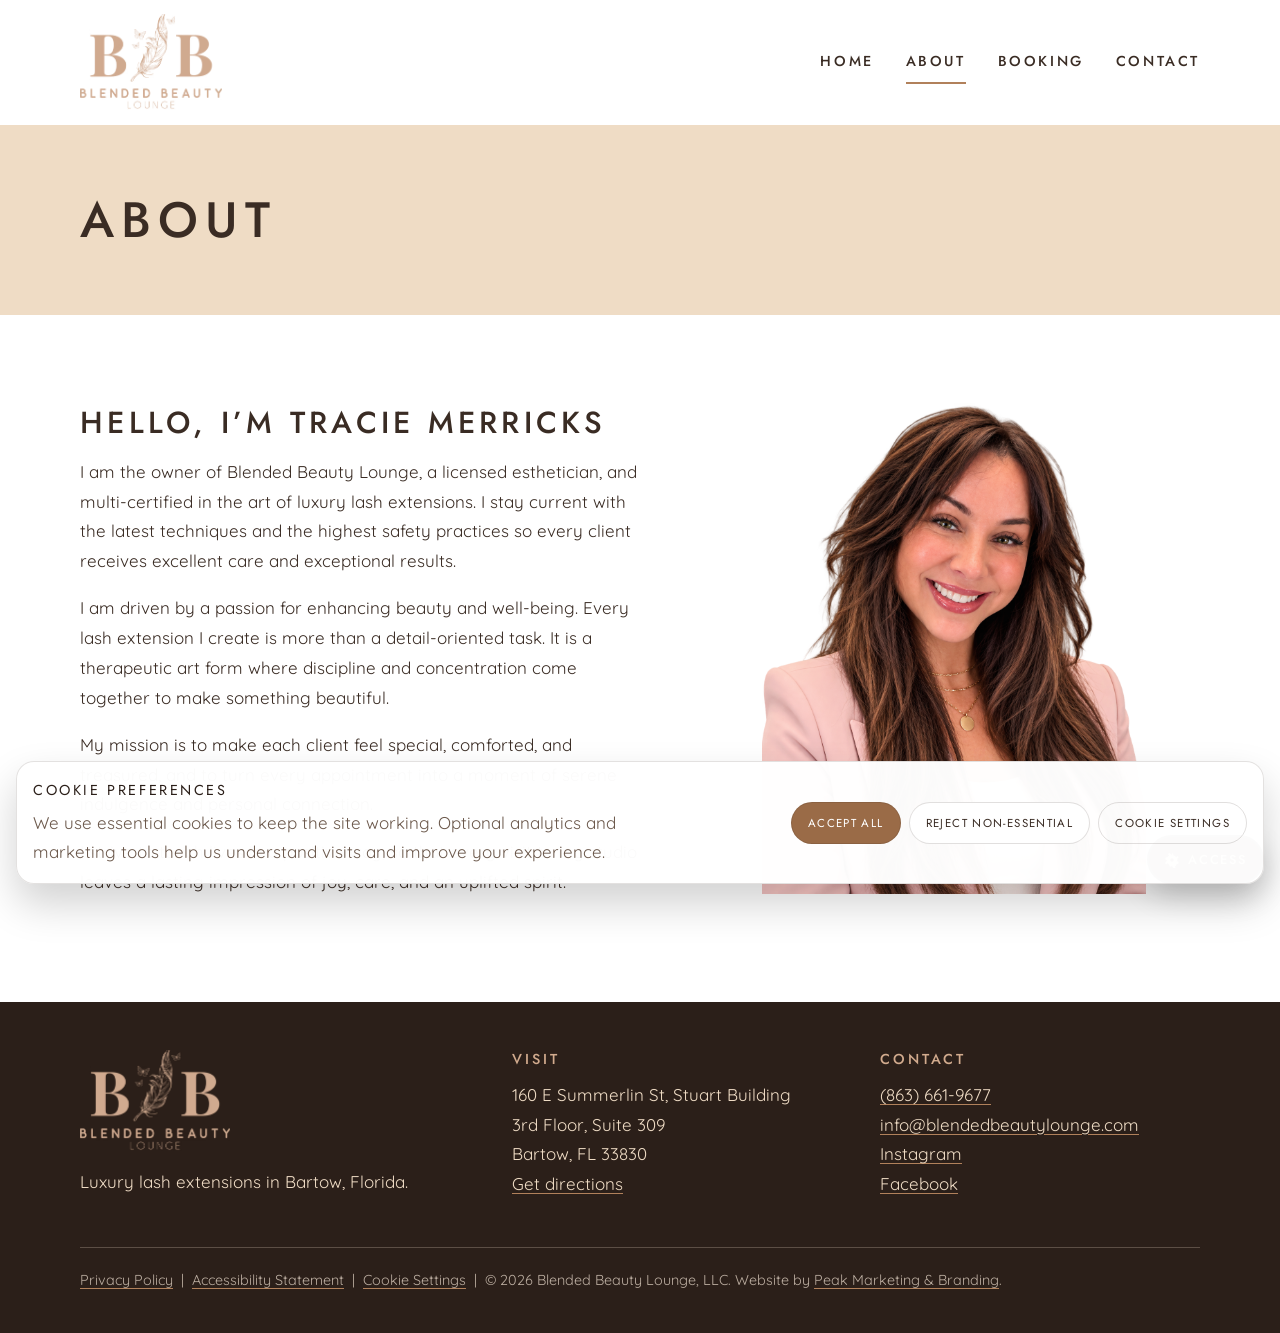
==== commit a3a7cda8: "updated hide backups" ====
--- a/about/index.html
+++ b/about/index.html
@@ -84,7 +84,6 @@
             <li><a href="mailto:info@blendedbeautylounge.com">info@blendedbeautylounge.com</a></li>
             <li><a href="https://www.instagram.com/blendedbeautylounge/">Instagram</a></li>
             <li><a href="https://www.facebook.com/theblendedbeautylounge">Facebook</a></li>
-            <li><a href="https://booksy.com/en-us/1827236_blended-beauty-lounge_brows-lashes_15997_bartow">Buy a gift card</a></li>
           </ul>
         </div>
       </div>
